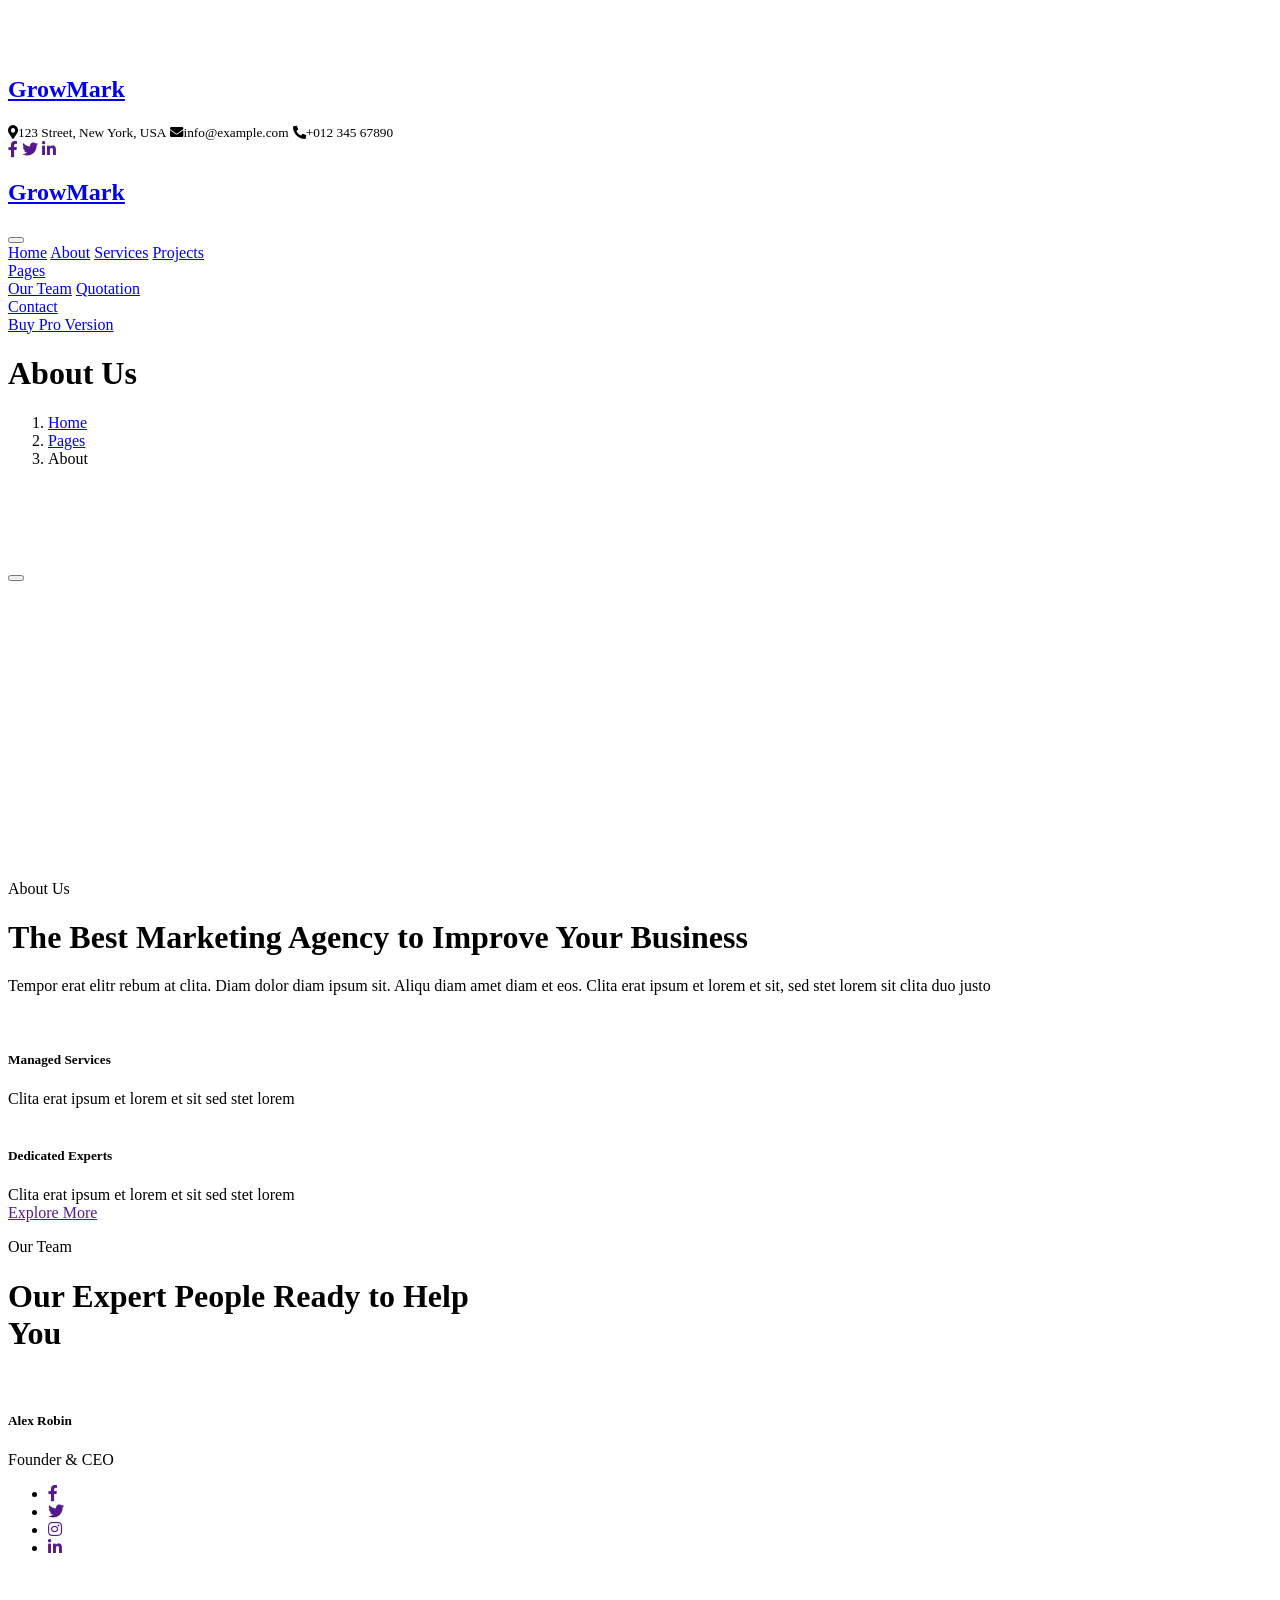
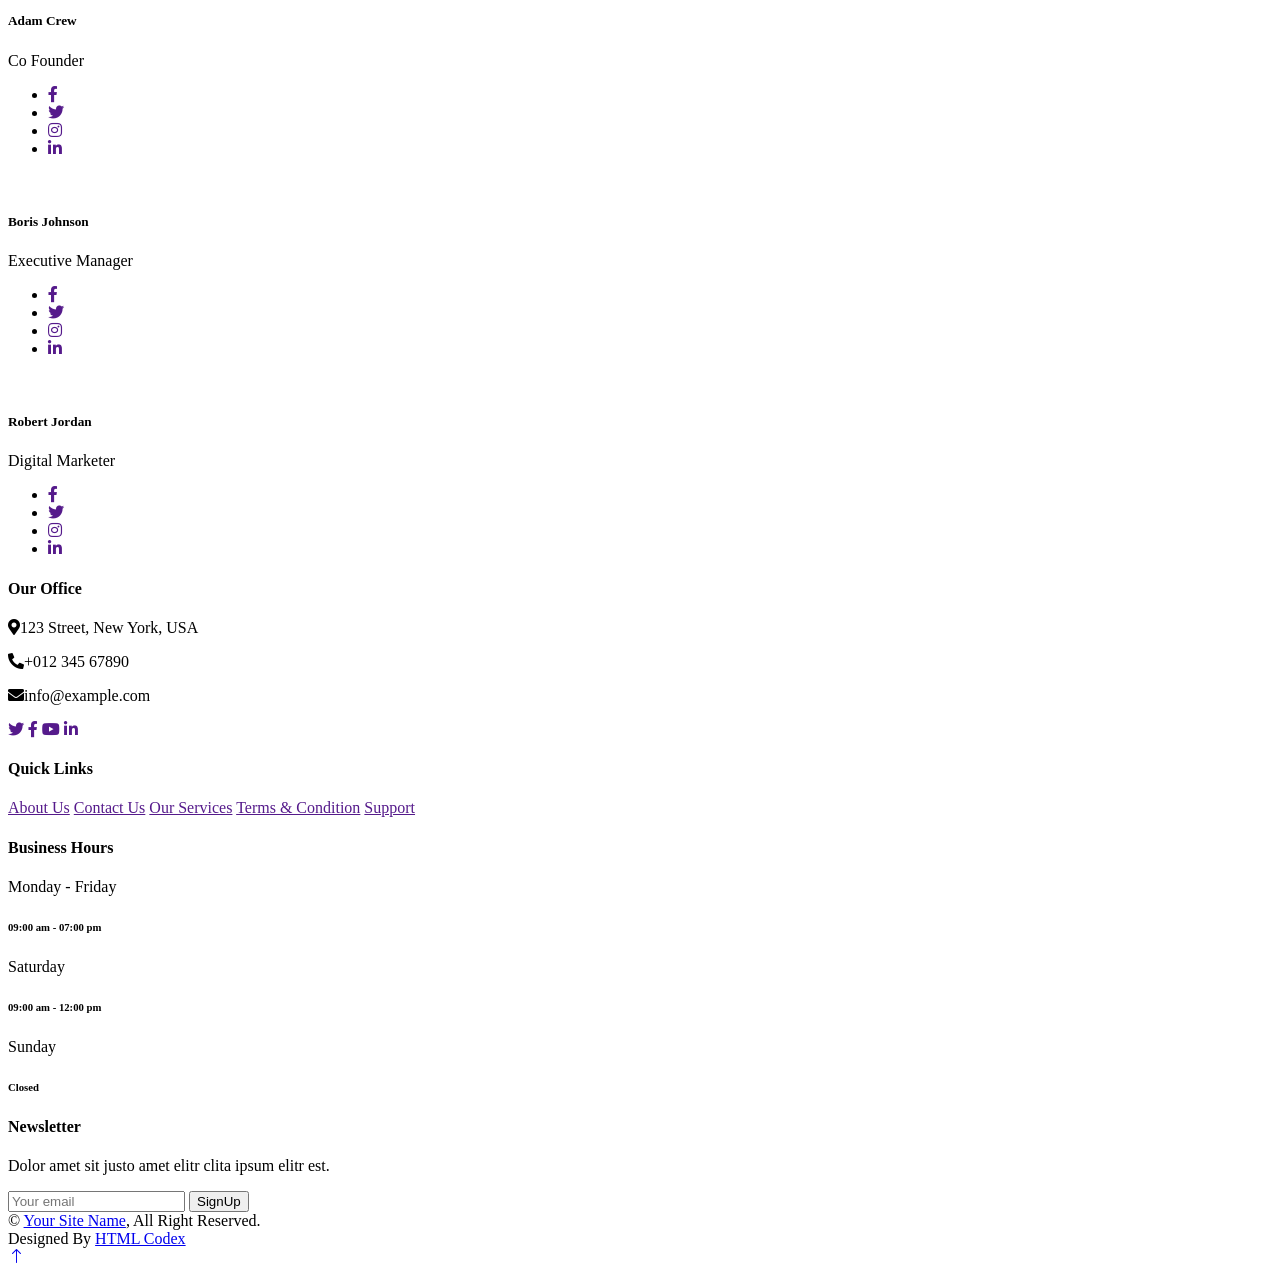
==== about.html @ cabab028 "Existing project" ====
<!DOCTYPE html>
<html lang="en">

<head>
    <meta charset="utf-8">
    <title>GrowMark - Digital Marketing HTML Template</title>
    <meta content="width=device-width, initial-scale=1.0" name="viewport">
    <meta content="" name="keywords">
    <meta content="" name="description">

    <!-- Favicon -->
    <link href="img/favicon.ico" rel="icon">

    <!-- Google Web Fonts -->
    <link rel="preconnect" href="https://fonts.googleapis.com">
    <link rel="preconnect" href="https://fonts.gstatic.com" crossorigin>
    <link href="https://fonts.googleapis.com/css2?family=Montserrat:wght@400;500&family=Roboto:wght@500;700&display=swap" rel="stylesheet">  

    <!-- Icon Font Stylesheet -->
    <link href="https://cdnjs.cloudflare.com/ajax/libs/font-awesome/5.10.0/css/all.min.css" rel="stylesheet">
    <link href="https://cdn.jsdelivr.net/npm/bootstrap-icons@1.4.1/font/bootstrap-icons.css" rel="stylesheet">

    <!-- Libraries Stylesheet -->
    <link href="lib/animate/animate.min.css" rel="stylesheet">

    <!-- Customized Bootstrap Stylesheet -->
    <link href="css/bootstrap.min.css" rel="stylesheet">

    <!-- Template Stylesheet -->
    <link href="css/style.css" rel="stylesheet">
</head>

<body>
    <!-- Spinner Start -->
    <div id="spinner" class="show bg-white position-fixed translate-middle w-100 vh-100 top-50 start-50 d-flex align-items-center justify-content-center">
        <div class="spinner-border text-primary" role="status" style="width: 3rem; height: 3rem;"></div>
    </div>
    <!-- Spinner End -->


    <!-- Topbar Start -->
    <div class="container-fluid bg-primary text-white d-none d-lg-flex">
        <div class="container py-3">
            <div class="d-flex align-items-center">
                <a href="index.html">
                    <h2 class="text-white fw-bold m-0">GrowMark</h2>
                </a>
                <div class="ms-auto d-flex align-items-center">
                    <small class="ms-4"><i class="fa fa-map-marker-alt me-3"></i>123 Street, New York, USA</small>
                    <small class="ms-4"><i class="fa fa-envelope me-3"></i>info@example.com</small>
                    <small class="ms-4"><i class="fa fa-phone-alt me-3"></i>+012 345 67890</small>
                    <div class="ms-3 d-flex">
                        <a class="btn btn-sm-square btn-light text-primary rounded-circle ms-2" href=""><i class="fab fa-facebook-f"></i></a>
                        <a class="btn btn-sm-square btn-light text-primary rounded-circle ms-2" href=""><i class="fab fa-twitter"></i></a>
                        <a class="btn btn-sm-square btn-light text-primary rounded-circle ms-2" href=""><i class="fab fa-linkedin-in"></i></a>
                    </div>
                </div>
            </div>
        </div>
    </div>
    <!-- Topbar End -->


    <!-- Navbar Start -->
    <div class="container-fluid bg-white sticky-top">
        <div class="container">
            <nav class="navbar navbar-expand-lg bg-white navbar-light p-lg-0">
                <a href="index.html" class="navbar-brand d-lg-none">
                    <h1 class="fw-bold m-0">GrowMark</h1>
                </a>
                <button type="button" class="navbar-toggler me-0" data-bs-toggle="collapse" data-bs-target="#navbarCollapse">
                    <span class="navbar-toggler-icon"></span>
                </button>
                <div class="collapse navbar-collapse" id="navbarCollapse">
                    <div class="navbar-nav">
                        <a href="index.html" class="nav-item nav-link">Home</a>
                        <a href="about.html" class="nav-item nav-link active">About</a>
                        <a href="service.html" class="nav-item nav-link">Services</a>
                        <a href="project.html" class="nav-item nav-link">Projects</a>
                        <div class="nav-item dropdown">
                            <a href="#" class="nav-link dropdown-toggle" data-bs-toggle="dropdown">Pages</a>
                            <div class="dropdown-menu bg-light rounded-0 rounded-bottom m-0">
                                <a href="team.html" class="dropdown-item">Our Team</a>
                                <a href="quote.html" class="dropdown-item">Quotation</a>
                            </div>
                        </div>
                        <a href="contact.html" class="nav-item nav-link">Contact</a>
                    </div>
                    <div class="ms-auto d-none d-lg-block">
                        <a href="https://htmlcodex.com/downloading/?item=2665" class="btn btn-primary rounded-pill py-2 px-3">Buy Pro Version</a>
                    </div>
                </div>
            </nav>
        </div>
    </div>
    <!-- Navbar End -->


    <!-- Page Header Start -->
    <div class="container-fluid page-header py-5 mb-5 wow fadeIn" data-wow-delay="0.1s">
        <div class="container text-center py-5">
            <h1 class="display-2 text-white mb-4 animated slideInDown">About Us</h1>
            <nav aria-label="breadcrumb animated slideInDown">
                <ol class="breadcrumb justify-content-center mb-0">
                    <li class="breadcrumb-item"><a href="#">Home</a></li>
                    <li class="breadcrumb-item"><a href="#">Pages</a></li>
                    <li class="breadcrumb-item text-primary" aria-current="page">About</li>
                </ol>
            </nav>
        </div>
    </div>
    <!-- Page Header End -->


    <!-- About Start -->
    <div class="container-fluid about mb-5" style="margin-top: 6rem;">
        <div class="container">
            <div class="row g-0">
                <div class="col-lg-6">
                    <div class="h-100 d-flex align-items-center justify-content-center" style="min-height: 300px;">
                        <button type="button" class="btn-play">
                            <span></span>
                        </button>
                    </div>
                </div>
                <div class="col-lg-6 pt-lg-5 wow fadeIn" data-wow-delay="0.5s">
                    <div class="bg-white rounded-top p-5 mt-lg-5">
                        <p class="fs-5 fw-medium text-primary">About Us</p>
                        <h1 class="display-6 mb-4">The Best Marketing Agency to Improve Your Business</h1>
                        <p class="mb-4">Tempor erat elitr rebum at clita. Diam dolor diam ipsum sit. Aliqu diam amet diam et eos. Clita erat ipsum et lorem et sit, sed stet lorem sit clita duo justo</p>
                        <div class="row g-5 pt-2 mb-5">
                            <div class="col-sm-6">
                                <img class="img-fluid mb-4" src="img/icon/icon-5.png" alt="">
                                <h5 class="mb-3">Managed Services</h5>
                                <span>Clita erat ipsum et lorem et sit sed stet lorem</span>
                            </div>
                            <div class="col-sm-6">
                                <img class="img-fluid mb-4" src="img/icon/icon-2.png" alt="">
                                <h5 class="mb-3">Dedicated Experts</h5>
                                <span>Clita erat ipsum et lorem et sit sed stet lorem</span>
                            </div>
                        </div>
                        <a class="btn btn-primary rounded-pill py-3 px-5" href="">Explore More</a>
                    </div>
                </div>
            </div>
        </div>
    </div>
    <!-- About End -->


    <!-- Team Start -->
    <div class="container-fluid py-5">
        <div class="container">
            <div class="text-center mx-auto wow fadeInUp" data-wow-delay="0.1s" style="max-width: 500px;">
                <p class="fs-5 fw-medium text-primary">Our Team</p>
                <h1 class="display-5 mb-5">Our Expert People Ready to Help You</h1>
            </div>
            <div class="row g-4">
                <div class="col-lg-3 col-md-6 wow fadeInUp" data-wow-delay="0.1s">
                    <div class="team-item rounded overflow-hidden pb-4">
                        <img class="img-fluid mb-4" src="img/team-1.jpg" alt="">
                        <h5>Alex Robin</h5>
                        <span class="text-primary">Founder & CEO</span>
                        <ul class="team-social">
                            <li><a class="btn btn-square" href=""><i class="fab fa-facebook-f"></i></a></li>
                            <li><a class="btn btn-square" href=""><i class="fab fa-twitter"></i></a></li>
                            <li><a class="btn btn-square" href=""><i class="fab fa-instagram"></i></a></li>
                            <li><a class="btn btn-square" href=""><i class="fab fa-linkedin-in"></i></a></li>
                        </ul>
                    </div>
                </div>
                <div class="col-lg-3 col-md-6 wow fadeInUp" data-wow-delay="0.3s">
                    <div class="team-item rounded overflow-hidden pb-4">
                        <img class="img-fluid mb-4" src="img/team-2.jpg" alt="">
                        <h5>Adam Crew</h5>
                        <span class="text-primary">Co Founder</span>
                        <ul class="team-social">
                            <li><a class="btn btn-square" href=""><i class="fab fa-facebook-f"></i></a></li>
                            <li><a class="btn btn-square" href=""><i class="fab fa-twitter"></i></a></li>
                            <li><a class="btn btn-square" href=""><i class="fab fa-instagram"></i></a></li>
                            <li><a class="btn btn-square" href=""><i class="fab fa-linkedin-in"></i></a></li>
                        </ul>
                    </div>
                </div>
                <div class="col-lg-3 col-md-6 wow fadeInUp" data-wow-delay="0.5s">
                    <div class="team-item rounded overflow-hidden pb-4">
                        <img class="img-fluid mb-4" src="img/team-3.jpg" alt="">
                        <h5>Boris Johnson</h5>
                        <span class="text-primary">Executive Manager</span>
                        <ul class="team-social">
                            <li><a class="btn btn-square" href=""><i class="fab fa-facebook-f"></i></a></li>
                            <li><a class="btn btn-square" href=""><i class="fab fa-twitter"></i></a></li>
                            <li><a class="btn btn-square" href=""><i class="fab fa-instagram"></i></a></li>
                            <li><a class="btn btn-square" href=""><i class="fab fa-linkedin-in"></i></a></li>
                        </ul>
                    </div>
                </div>
                <div class="col-lg-3 col-md-6 wow fadeInUp" data-wow-delay="0.7s">
                    <div class="team-item rounded overflow-hidden pb-4">
                        <img class="img-fluid mb-4" src="img/team-4.jpg" alt="">
                        <h5>Robert Jordan</h5>
                        <span class="text-primary">Digital Marketer</span>
                        <ul class="team-social">
                            <li><a class="btn btn-square" href=""><i class="fab fa-facebook-f"></i></a></li>
                            <li><a class="btn btn-square" href=""><i class="fab fa-twitter"></i></a></li>
                            <li><a class="btn btn-square" href=""><i class="fab fa-instagram"></i></a></li>
                            <li><a class="btn btn-square" href=""><i class="fab fa-linkedin-in"></i></a></li>
                        </ul>
                    </div>
                </div>
            </div>
        </div>
    </div>
    <!-- Team End -->


    <!-- Footer Start -->
    <div class="container-fluid bg-dark footer mt-5 py-5 wow fadeIn" data-wow-delay="0.1s">
        <div class="container py-5">
            <div class="row g-5">
                <div class="col-lg-3 col-md-6">
                    <h4 class="text-white mb-4">Our Office</h4>
                    <p class="mb-2"><i class="fa fa-map-marker-alt me-3"></i>123 Street, New York, USA</p>
                    <p class="mb-2"><i class="fa fa-phone-alt me-3"></i>+012 345 67890</p>
                    <p class="mb-2"><i class="fa fa-envelope me-3"></i>info@example.com</p>
                    <div class="d-flex pt-3">
                        <a class="btn btn-square btn-light rounded-circle me-2" href=""><i class="fab fa-twitter"></i></a>
                        <a class="btn btn-square btn-light rounded-circle me-2" href=""><i class="fab fa-facebook-f"></i></a>
                        <a class="btn btn-square btn-light rounded-circle me-2" href=""><i class="fab fa-youtube"></i></a>
                        <a class="btn btn-square btn-light rounded-circle me-2" href=""><i class="fab fa-linkedin-in"></i></a>
                    </div>
                </div>
                <div class="col-lg-3 col-md-6">
                    <h4 class="text-white mb-4">Quick Links</h4>
                    <a class="btn btn-link" href="">About Us</a>
                    <a class="btn btn-link" href="">Contact Us</a>
                    <a class="btn btn-link" href="">Our Services</a>
                    <a class="btn btn-link" href="">Terms & Condition</a>
                    <a class="btn btn-link" href="">Support</a>
                </div>
                <div class="col-lg-3 col-md-6">
                    <h4 class="text-white mb-4">Business Hours</h4>
                    <p class="mb-1">Monday - Friday</p>
                    <h6 class="text-light">09:00 am - 07:00 pm</h6>
                    <p class="mb-1">Saturday</p>
                    <h6 class="text-light">09:00 am - 12:00 pm</h6>
                    <p class="mb-1">Sunday</p>
                    <h6 class="text-light">Closed</h6>
                </div>
                <div class="col-lg-3 col-md-6">
                    <h4 class="text-white mb-4">Newsletter</h4>
                    <p>Dolor amet sit justo amet elitr clita ipsum elitr est.</p>
                    <div class="position-relative w-100">
                        <input class="form-control bg-transparent w-100 py-3 ps-4 pe-5" type="text" placeholder="Your email">
                        <button type="button" class="btn btn-light py-2 position-absolute top-0 end-0 mt-2 me-2">SignUp</button>
                    </div>
                </div>
            </div>
        </div>
    </div>
    <!-- Footer End -->


    <!-- Copyright Start -->
    <div class="container-fluid copyright py-4">
        <div class="container">
            <div class="row">
                <div class="col-md-6 text-center text-md-start mb-3 mb-md-0">
                    &copy; <a class="fw-medium text-light" href="#">Your Site Name</a>, All Right Reserved.
                </div>
                <div class="col-md-6 text-center text-md-end">
                    
                    <!--/*** The author’s attribution link below must remain intact on your website. ***/-->
                    <!--/*** If you wish to remove this credit link, please purchase the Pro Version from https://htmlcodex.com . ***/-->
                    Designed By <a class="fw-medium text-light" href="https://htmlcodex.com">HTML Codex</a>
                </div>
            </div>
        </div>
    </div>
    <!-- Copyright End -->


    <!-- Back to Top -->
    <a href="#" class="btn btn-lg btn-primary btn-lg-square rounded-circle back-to-top"><i class="bi bi-arrow-up"></i></a>


    <!-- JavaScript Libraries -->
    <script src="https://ajax.googleapis.com/ajax/libs/jquery/3.6.1/jquery.min.js"></script>
    <script src="https://cdn.jsdelivr.net/npm/bootstrap@5.0.0/dist/js/bootstrap.bundle.min.js"></script>
    <script src="lib/wow/wow.min.js"></script>
    <script src="lib/easing/easing.min.js"></script>
    <script src="lib/waypoints/waypoints.min.js"></script>

    <!-- Template Javascript -->
    <script src="js/main.js"></script>
</body>

</html>
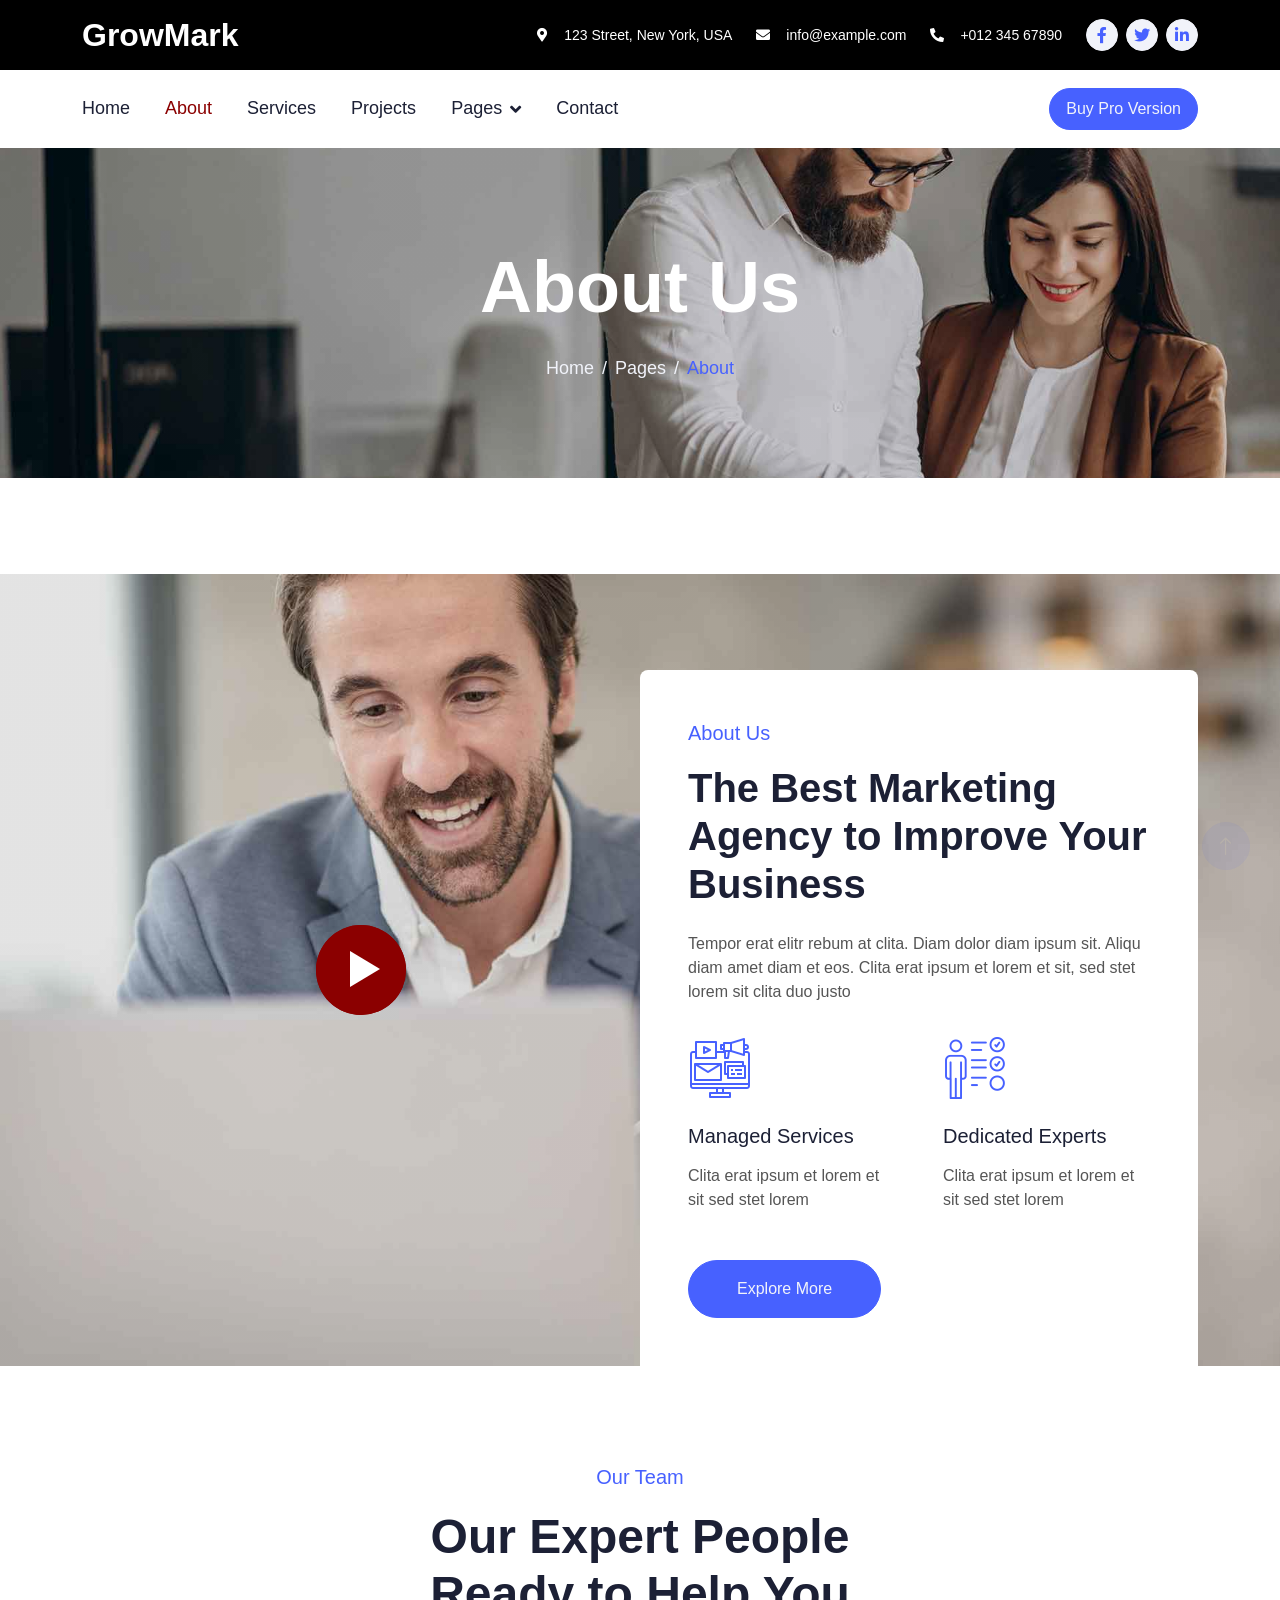
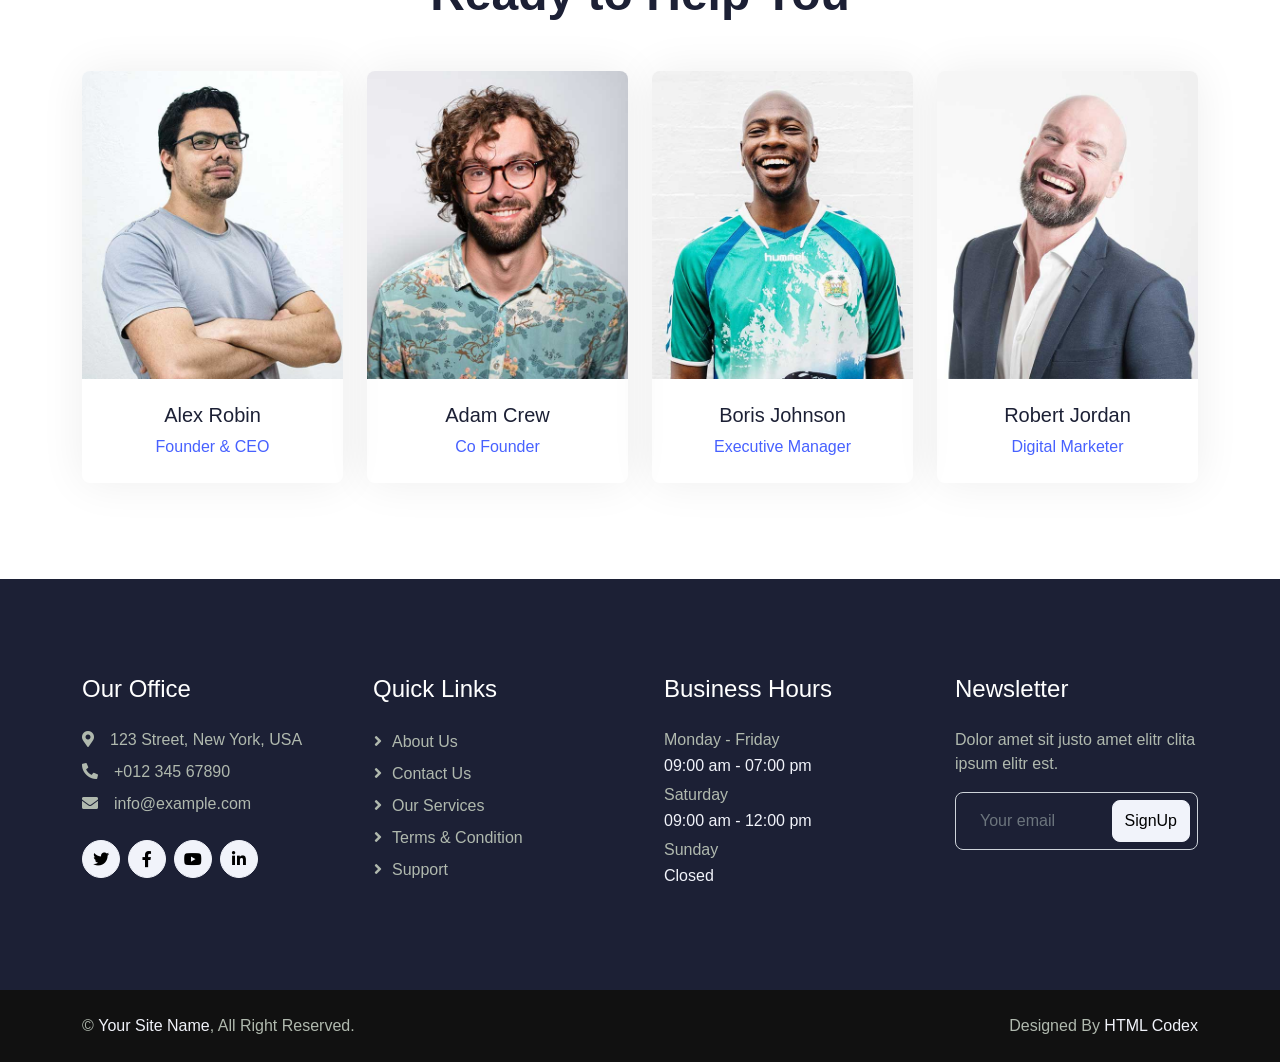
==== commit ac6979fc: "Existing files Will be working on changing the current business to my own business idea" ====
--- a/about.html
+++ b/about.html
@@ -1,299 +1,299 @@
-<!DOCTYPE html>
-<html lang="en">
-
-<head>
-    <meta charset="utf-8">
-    <title>GrowMark - Digital Marketing HTML Template</title>
-    <meta content="width=device-width, initial-scale=1.0" name="viewport">
-    <meta content="" name="keywords">
-    <meta content="" name="description">
-
-    <!-- Favicon -->
-    <link href="img/favicon.ico" rel="icon">
-
-    <!-- Google Web Fonts -->
-    <link rel="preconnect" href="https://fonts.googleapis.com">
-    <link rel="preconnect" href="https://fonts.gstatic.com" crossorigin>
-    <link href="https://fonts.googleapis.com/css2?family=Montserrat:wght@400;500&family=Roboto:wght@500;700&display=swap" rel="stylesheet">  
-
-    <!-- Icon Font Stylesheet -->
-    <link href="https://cdnjs.cloudflare.com/ajax/libs/font-awesome/5.10.0/css/all.min.css" rel="stylesheet">
-    <link href="https://cdn.jsdelivr.net/npm/bootstrap-icons@1.4.1/font/bootstrap-icons.css" rel="stylesheet">
-
-    <!-- Libraries Stylesheet -->
-    <link href="lib/animate/animate.min.css" rel="stylesheet">
-
-    <!-- Customized Bootstrap Stylesheet -->
-    <link href="css/bootstrap.min.css" rel="stylesheet">
-
-    <!-- Template Stylesheet -->
-    <link href="css/style.css" rel="stylesheet">
-</head>
-
-<body>
-    <!-- Spinner Start -->
-    <div id="spinner" class="show bg-white position-fixed translate-middle w-100 vh-100 top-50 start-50 d-flex align-items-center justify-content-center">
-        <div class="spinner-border text-primary" role="status" style="width: 3rem; height: 3rem;"></div>
-    </div>
-    <!-- Spinner End -->
-
-
-    <!-- Topbar Start -->
-    <div class="container-fluid bg-primary text-white d-none d-lg-flex">
-        <div class="container py-3">
-            <div class="d-flex align-items-center">
-                <a href="index.html">
-                    <h2 class="text-white fw-bold m-0">GrowMark</h2>
-                </a>
-                <div class="ms-auto d-flex align-items-center">
-                    <small class="ms-4"><i class="fa fa-map-marker-alt me-3"></i>123 Street, New York, USA</small>
-                    <small class="ms-4"><i class="fa fa-envelope me-3"></i>info@example.com</small>
-                    <small class="ms-4"><i class="fa fa-phone-alt me-3"></i>+012 345 67890</small>
-                    <div class="ms-3 d-flex">
-                        <a class="btn btn-sm-square btn-light text-primary rounded-circle ms-2" href=""><i class="fab fa-facebook-f"></i></a>
-                        <a class="btn btn-sm-square btn-light text-primary rounded-circle ms-2" href=""><i class="fab fa-twitter"></i></a>
-                        <a class="btn btn-sm-square btn-light text-primary rounded-circle ms-2" href=""><i class="fab fa-linkedin-in"></i></a>
-                    </div>
-                </div>
-            </div>
-        </div>
-    </div>
-    <!-- Topbar End -->
-
-
-    <!-- Navbar Start -->
-    <div class="container-fluid bg-white sticky-top">
-        <div class="container">
-            <nav class="navbar navbar-expand-lg bg-white navbar-light p-lg-0">
-                <a href="index.html" class="navbar-brand d-lg-none">
-                    <h1 class="fw-bold m-0">GrowMark</h1>
-                </a>
-                <button type="button" class="navbar-toggler me-0" data-bs-toggle="collapse" data-bs-target="#navbarCollapse">
-                    <span class="navbar-toggler-icon"></span>
-                </button>
-                <div class="collapse navbar-collapse" id="navbarCollapse">
-                    <div class="navbar-nav">
-                        <a href="index.html" class="nav-item nav-link">Home</a>
-                        <a href="about.html" class="nav-item nav-link active">About</a>
-                        <a href="service.html" class="nav-item nav-link">Services</a>
-                        <a href="project.html" class="nav-item nav-link">Projects</a>
-                        <div class="nav-item dropdown">
-                            <a href="#" class="nav-link dropdown-toggle" data-bs-toggle="dropdown">Pages</a>
-                            <div class="dropdown-menu bg-light rounded-0 rounded-bottom m-0">
-                                <a href="team.html" class="dropdown-item">Our Team</a>
-                                <a href="quote.html" class="dropdown-item">Quotation</a>
-                            </div>
-                        </div>
-                        <a href="contact.html" class="nav-item nav-link">Contact</a>
-                    </div>
-                    <div class="ms-auto d-none d-lg-block">
-                        <a href="https://htmlcodex.com/downloading/?item=2665" class="btn btn-primary rounded-pill py-2 px-3">Buy Pro Version</a>
-                    </div>
-                </div>
-            </nav>
-        </div>
-    </div>
-    <!-- Navbar End -->
-
-
-    <!-- Page Header Start -->
-    <div class="container-fluid page-header py-5 mb-5 wow fadeIn" data-wow-delay="0.1s">
-        <div class="container text-center py-5">
-            <h1 class="display-2 text-white mb-4 animated slideInDown">About Us</h1>
-            <nav aria-label="breadcrumb animated slideInDown">
-                <ol class="breadcrumb justify-content-center mb-0">
-                    <li class="breadcrumb-item"><a href="#">Home</a></li>
-                    <li class="breadcrumb-item"><a href="#">Pages</a></li>
-                    <li class="breadcrumb-item text-primary" aria-current="page">About</li>
-                </ol>
-            </nav>
-        </div>
-    </div>
-    <!-- Page Header End -->
-
-
-    <!-- About Start -->
-    <div class="container-fluid about mb-5" style="margin-top: 6rem;">
-        <div class="container">
-            <div class="row g-0">
-                <div class="col-lg-6">
-                    <div class="h-100 d-flex align-items-center justify-content-center" style="min-height: 300px;">
-                        <button type="button" class="btn-play">
-                            <span></span>
-                        </button>
-                    </div>
-                </div>
-                <div class="col-lg-6 pt-lg-5 wow fadeIn" data-wow-delay="0.5s">
-                    <div class="bg-white rounded-top p-5 mt-lg-5">
-                        <p class="fs-5 fw-medium text-primary">About Us</p>
-                        <h1 class="display-6 mb-4">The Best Marketing Agency to Improve Your Business</h1>
-                        <p class="mb-4">Tempor erat elitr rebum at clita. Diam dolor diam ipsum sit. Aliqu diam amet diam et eos. Clita erat ipsum et lorem et sit, sed stet lorem sit clita duo justo</p>
-                        <div class="row g-5 pt-2 mb-5">
-                            <div class="col-sm-6">
-                                <img class="img-fluid mb-4" src="img/icon/icon-5.png" alt="">
-                                <h5 class="mb-3">Managed Services</h5>
-                                <span>Clita erat ipsum et lorem et sit sed stet lorem</span>
-                            </div>
-                            <div class="col-sm-6">
-                                <img class="img-fluid mb-4" src="img/icon/icon-2.png" alt="">
-                                <h5 class="mb-3">Dedicated Experts</h5>
-                                <span>Clita erat ipsum et lorem et sit sed stet lorem</span>
-                            </div>
-                        </div>
-                        <a class="btn btn-primary rounded-pill py-3 px-5" href="">Explore More</a>
-                    </div>
-                </div>
-            </div>
-        </div>
-    </div>
-    <!-- About End -->
-
-
-    <!-- Team Start -->
-    <div class="container-fluid py-5">
-        <div class="container">
-            <div class="text-center mx-auto wow fadeInUp" data-wow-delay="0.1s" style="max-width: 500px;">
-                <p class="fs-5 fw-medium text-primary">Our Team</p>
-                <h1 class="display-5 mb-5">Our Expert People Ready to Help You</h1>
-            </div>
-            <div class="row g-4">
-                <div class="col-lg-3 col-md-6 wow fadeInUp" data-wow-delay="0.1s">
-                    <div class="team-item rounded overflow-hidden pb-4">
-                        <img class="img-fluid mb-4" src="img/team-1.jpg" alt="">
-                        <h5>Alex Robin</h5>
-                        <span class="text-primary">Founder & CEO</span>
-                        <ul class="team-social">
-                            <li><a class="btn btn-square" href=""><i class="fab fa-facebook-f"></i></a></li>
-                            <li><a class="btn btn-square" href=""><i class="fab fa-twitter"></i></a></li>
-                            <li><a class="btn btn-square" href=""><i class="fab fa-instagram"></i></a></li>
-                            <li><a class="btn btn-square" href=""><i class="fab fa-linkedin-in"></i></a></li>
-                        </ul>
-                    </div>
-                </div>
-                <div class="col-lg-3 col-md-6 wow fadeInUp" data-wow-delay="0.3s">
-                    <div class="team-item rounded overflow-hidden pb-4">
-                        <img class="img-fluid mb-4" src="img/team-2.jpg" alt="">
-                        <h5>Adam Crew</h5>
-                        <span class="text-primary">Co Founder</span>
-                        <ul class="team-social">
-                            <li><a class="btn btn-square" href=""><i class="fab fa-facebook-f"></i></a></li>
-                            <li><a class="btn btn-square" href=""><i class="fab fa-twitter"></i></a></li>
-                            <li><a class="btn btn-square" href=""><i class="fab fa-instagram"></i></a></li>
-                            <li><a class="btn btn-square" href=""><i class="fab fa-linkedin-in"></i></a></li>
-                        </ul>
-                    </div>
-                </div>
-                <div class="col-lg-3 col-md-6 wow fadeInUp" data-wow-delay="0.5s">
-                    <div class="team-item rounded overflow-hidden pb-4">
-                        <img class="img-fluid mb-4" src="img/team-3.jpg" alt="">
-                        <h5>Boris Johnson</h5>
-                        <span class="text-primary">Executive Manager</span>
-                        <ul class="team-social">
-                            <li><a class="btn btn-square" href=""><i class="fab fa-facebook-f"></i></a></li>
-                            <li><a class="btn btn-square" href=""><i class="fab fa-twitter"></i></a></li>
-                            <li><a class="btn btn-square" href=""><i class="fab fa-instagram"></i></a></li>
-                            <li><a class="btn btn-square" href=""><i class="fab fa-linkedin-in"></i></a></li>
-                        </ul>
-                    </div>
-                </div>
-                <div class="col-lg-3 col-md-6 wow fadeInUp" data-wow-delay="0.7s">
-                    <div class="team-item rounded overflow-hidden pb-4">
-                        <img class="img-fluid mb-4" src="img/team-4.jpg" alt="">
-                        <h5>Robert Jordan</h5>
-                        <span class="text-primary">Digital Marketer</span>
-                        <ul class="team-social">
-                            <li><a class="btn btn-square" href=""><i class="fab fa-facebook-f"></i></a></li>
-                            <li><a class="btn btn-square" href=""><i class="fab fa-twitter"></i></a></li>
-                            <li><a class="btn btn-square" href=""><i class="fab fa-instagram"></i></a></li>
-                            <li><a class="btn btn-square" href=""><i class="fab fa-linkedin-in"></i></a></li>
-                        </ul>
-                    </div>
-                </div>
-            </div>
-        </div>
-    </div>
-    <!-- Team End -->
-
-
-    <!-- Footer Start -->
-    <div class="container-fluid bg-dark footer mt-5 py-5 wow fadeIn" data-wow-delay="0.1s">
-        <div class="container py-5">
-            <div class="row g-5">
-                <div class="col-lg-3 col-md-6">
-                    <h4 class="text-white mb-4">Our Office</h4>
-                    <p class="mb-2"><i class="fa fa-map-marker-alt me-3"></i>123 Street, New York, USA</p>
-                    <p class="mb-2"><i class="fa fa-phone-alt me-3"></i>+012 345 67890</p>
-                    <p class="mb-2"><i class="fa fa-envelope me-3"></i>info@example.com</p>
-                    <div class="d-flex pt-3">
-                        <a class="btn btn-square btn-light rounded-circle me-2" href=""><i class="fab fa-twitter"></i></a>
-                        <a class="btn btn-square btn-light rounded-circle me-2" href=""><i class="fab fa-facebook-f"></i></a>
-                        <a class="btn btn-square btn-light rounded-circle me-2" href=""><i class="fab fa-youtube"></i></a>
-                        <a class="btn btn-square btn-light rounded-circle me-2" href=""><i class="fab fa-linkedin-in"></i></a>
-                    </div>
-                </div>
-                <div class="col-lg-3 col-md-6">
-                    <h4 class="text-white mb-4">Quick Links</h4>
-                    <a class="btn btn-link" href="">About Us</a>
-                    <a class="btn btn-link" href="">Contact Us</a>
-                    <a class="btn btn-link" href="">Our Services</a>
-                    <a class="btn btn-link" href="">Terms & Condition</a>
-                    <a class="btn btn-link" href="">Support</a>
-                </div>
-                <div class="col-lg-3 col-md-6">
-                    <h4 class="text-white mb-4">Business Hours</h4>
-                    <p class="mb-1">Monday - Friday</p>
-                    <h6 class="text-light">09:00 am - 07:00 pm</h6>
-                    <p class="mb-1">Saturday</p>
-                    <h6 class="text-light">09:00 am - 12:00 pm</h6>
-                    <p class="mb-1">Sunday</p>
-                    <h6 class="text-light">Closed</h6>
-                </div>
-                <div class="col-lg-3 col-md-6">
-                    <h4 class="text-white mb-4">Newsletter</h4>
-                    <p>Dolor amet sit justo amet elitr clita ipsum elitr est.</p>
-                    <div class="position-relative w-100">
-                        <input class="form-control bg-transparent w-100 py-3 ps-4 pe-5" type="text" placeholder="Your email">
-                        <button type="button" class="btn btn-light py-2 position-absolute top-0 end-0 mt-2 me-2">SignUp</button>
-                    </div>
-                </div>
-            </div>
-        </div>
-    </div>
-    <!-- Footer End -->
-
-
-    <!-- Copyright Start -->
-    <div class="container-fluid copyright py-4">
-        <div class="container">
-            <div class="row">
-                <div class="col-md-6 text-center text-md-start mb-3 mb-md-0">
-                    &copy; <a class="fw-medium text-light" href="#">Your Site Name</a>, All Right Reserved.
-                </div>
-                <div class="col-md-6 text-center text-md-end">
-                    
-                    <!--/*** The author’s attribution link below must remain intact on your website. ***/-->
-                    <!--/*** If you wish to remove this credit link, please purchase the Pro Version from https://htmlcodex.com . ***/-->
-                    Designed By <a class="fw-medium text-light" href="https://htmlcodex.com">HTML Codex</a>
-                </div>
-            </div>
-        </div>
-    </div>
-    <!-- Copyright End -->
-
-
-    <!-- Back to Top -->
-    <a href="#" class="btn btn-lg btn-primary btn-lg-square rounded-circle back-to-top"><i class="bi bi-arrow-up"></i></a>
-
-
-    <!-- JavaScript Libraries -->
-    <script src="https://ajax.googleapis.com/ajax/libs/jquery/3.6.1/jquery.min.js"></script>
-    <script src="https://cdn.jsdelivr.net/npm/bootstrap@5.0.0/dist/js/bootstrap.bundle.min.js"></script>
-    <script src="lib/wow/wow.min.js"></script>
-    <script src="lib/easing/easing.min.js"></script>
-    <script src="lib/waypoints/waypoints.min.js"></script>
-
-    <!-- Template Javascript -->
-    <script src="js/main.js"></script>
-</body>
-
+<!DOCTYPE html>
+<html lang="en">
+
+<head>
+    <meta charset="utf-8">
+    <title>GrowMark - Digital Marketing HTML Template</title>
+    <meta content="width=device-width, initial-scale=1.0" name="viewport">
+    <meta content="" name="keywords">
+    <meta content="" name="description">
+
+    <!-- Favicon -->
+    <link href="img/favicon.ico" rel="icon">
+
+    <!-- Google Web Fonts -->
+    <link rel="preconnect" href="https://fonts.googleapis.com">
+    <link rel="preconnect" href="https://fonts.gstatic.com" crossorigin>
+    <link href="https://fonts.googleapis.com/css2?family=Montserrat:wght@400;500&family=Roboto:wght@500;700&display=swap" rel="stylesheet">  
+
+    <!-- Icon Font Stylesheet -->
+    <link href="https://cdnjs.cloudflare.com/ajax/libs/font-awesome/5.10.0/css/all.min.css" rel="stylesheet">
+    <link href="https://cdn.jsdelivr.net/npm/bootstrap-icons@1.4.1/font/bootstrap-icons.css" rel="stylesheet">
+
+    <!-- Libraries Stylesheet -->
+    <link href="lib/animate/animate.min.css" rel="stylesheet">
+
+    <!-- Customized Bootstrap Stylesheet -->
+    <link href="css/bootstrap.min.css" rel="stylesheet">
+
+    <!-- Template Stylesheet -->
+    <link href="css/style.css" rel="stylesheet">
+</head>
+
+<body>
+    <!-- Spinner Start -->
+    <div id="spinner" class="show bg-white position-fixed translate-middle w-100 vh-100 top-50 start-50 d-flex align-items-center justify-content-center">
+        <div class="spinner-border text-primary" role="status" style="width: 3rem; height: 3rem;"></div>
+    </div>
+    <!-- Spinner End -->
+
+
+    <!-- Topbar Start -->
+    <div class="container-fluid bg-primary text-white d-none d-lg-flex">
+        <div class="container py-3">
+            <div class="d-flex align-items-center">
+                <a href="index.html">
+                    <h2 class="text-white fw-bold m-0">GrowMark</h2>
+                </a>
+                <div class="ms-auto d-flex align-items-center">
+                    <small class="ms-4"><i class="fa fa-map-marker-alt me-3"></i>123 Street, New York, USA</small>
+                    <small class="ms-4"><i class="fa fa-envelope me-3"></i>info@example.com</small>
+                    <small class="ms-4"><i class="fa fa-phone-alt me-3"></i>+012 345 67890</small>
+                    <div class="ms-3 d-flex">
+                        <a class="btn btn-sm-square btn-light text-primary rounded-circle ms-2" href=""><i class="fab fa-facebook-f"></i></a>
+                        <a class="btn btn-sm-square btn-light text-primary rounded-circle ms-2" href=""><i class="fab fa-twitter"></i></a>
+                        <a class="btn btn-sm-square btn-light text-primary rounded-circle ms-2" href=""><i class="fab fa-linkedin-in"></i></a>
+                    </div>
+                </div>
+            </div>
+        </div>
+    </div>
+    <!-- Topbar End -->
+
+
+    <!-- Navbar Start -->
+    <div class="container-fluid bg-white sticky-top">
+        <div class="container">
+            <nav class="navbar navbar-expand-lg bg-white navbar-light p-lg-0">
+                <a href="index.html" class="navbar-brand d-lg-none">
+                    <h1 class="fw-bold m-0">GrowMark</h1>
+                </a>
+                <button type="button" class="navbar-toggler me-0" data-bs-toggle="collapse" data-bs-target="#navbarCollapse">
+                    <span class="navbar-toggler-icon"></span>
+                </button>
+                <div class="collapse navbar-collapse" id="navbarCollapse">
+                    <div class="navbar-nav">
+                        <a href="index.html" class="nav-item nav-link">Home</a>
+                        <a href="about.html" class="nav-item nav-link active">About</a>
+                        <a href="service.html" class="nav-item nav-link">Services</a>
+                        <a href="project.html" class="nav-item nav-link">Projects</a>
+                        <div class="nav-item dropdown">
+                            <a href="#" class="nav-link dropdown-toggle" data-bs-toggle="dropdown">Pages</a>
+                            <div class="dropdown-menu bg-light rounded-0 rounded-bottom m-0">
+                                <a href="team.html" class="dropdown-item">Our Team</a>
+                                <a href="quote.html" class="dropdown-item">Quotation</a>
+                            </div>
+                        </div>
+                        <a href="contact.html" class="nav-item nav-link">Contact</a>
+                    </div>
+                    <div class="ms-auto d-none d-lg-block">
+                        <a href="https://htmlcodex.com/downloading/?item=2665" class="btn btn-primary rounded-pill py-2 px-3">Buy Pro Version</a>
+                    </div>
+                </div>
+            </nav>
+        </div>
+    </div>
+    <!-- Navbar End -->
+
+
+    <!-- Page Header Start -->
+    <div class="container-fluid page-header py-5 mb-5 wow fadeIn" data-wow-delay="0.1s">
+        <div class="container text-center py-5">
+            <h1 class="display-2 text-white mb-4 animated slideInDown">About Us</h1>
+            <nav aria-label="breadcrumb animated slideInDown">
+                <ol class="breadcrumb justify-content-center mb-0">
+                    <li class="breadcrumb-item"><a href="#">Home</a></li>
+                    <li class="breadcrumb-item"><a href="#">Pages</a></li>
+                    <li class="breadcrumb-item text-primary" aria-current="page">About</li>
+                </ol>
+            </nav>
+        </div>
+    </div>
+    <!-- Page Header End -->
+
+
+    <!-- About Start -->
+    <div class="container-fluid about mb-5" style="margin-top: 6rem;">
+        <div class="container">
+            <div class="row g-0">
+                <div class="col-lg-6">
+                    <div class="h-100 d-flex align-items-center justify-content-center" style="min-height: 300px;">
+                        <button type="button" class="btn-play">
+                            <span></span>
+                        </button>
+                    </div>
+                </div>
+                <div class="col-lg-6 pt-lg-5 wow fadeIn" data-wow-delay="0.5s">
+                    <div class="bg-white rounded-top p-5 mt-lg-5">
+                        <p class="fs-5 fw-medium text-primary">About Us</p>
+                        <h1 class="display-6 mb-4">The Best Marketing Agency to Improve Your Business</h1>
+                        <p class="mb-4">Tempor erat elitr rebum at clita. Diam dolor diam ipsum sit. Aliqu diam amet diam et eos. Clita erat ipsum et lorem et sit, sed stet lorem sit clita duo justo</p>
+                        <div class="row g-5 pt-2 mb-5">
+                            <div class="col-sm-6">
+                                <img class="img-fluid mb-4" src="img/icon/icon-5.png" alt="">
+                                <h5 class="mb-3">Managed Services</h5>
+                                <span>Clita erat ipsum et lorem et sit sed stet lorem</span>
+                            </div>
+                            <div class="col-sm-6">
+                                <img class="img-fluid mb-4" src="img/icon/icon-2.png" alt="">
+                                <h5 class="mb-3">Dedicated Experts</h5>
+                                <span>Clita erat ipsum et lorem et sit sed stet lorem</span>
+                            </div>
+                        </div>
+                        <a class="btn btn-primary rounded-pill py-3 px-5" href="">Explore More</a>
+                    </div>
+                </div>
+            </div>
+        </div>
+    </div>
+    <!-- About End -->
+
+
+    <!-- Team Start -->
+    <div class="container-fluid py-5">
+        <div class="container">
+            <div class="text-center mx-auto wow fadeInUp" data-wow-delay="0.1s" style="max-width: 500px;">
+                <p class="fs-5 fw-medium text-primary">Our Team</p>
+                <h1 class="display-5 mb-5">Our Expert People Ready to Help You</h1>
+            </div>
+            <div class="row g-4">
+                <div class="col-lg-3 col-md-6 wow fadeInUp" data-wow-delay="0.1s">
+                    <div class="team-item rounded overflow-hidden pb-4">
+                        <img class="img-fluid mb-4" src="img/team-1.jpg" alt="">
+                        <h5>Alex Robin</h5>
+                        <span class="text-primary">Founder & CEO</span>
+                        <ul class="team-social">
+                            <li><a class="btn btn-square" href=""><i class="fab fa-facebook-f"></i></a></li>
+                            <li><a class="btn btn-square" href=""><i class="fab fa-twitter"></i></a></li>
+                            <li><a class="btn btn-square" href=""><i class="fab fa-instagram"></i></a></li>
+                            <li><a class="btn btn-square" href=""><i class="fab fa-linkedin-in"></i></a></li>
+                        </ul>
+                    </div>
+                </div>
+                <div class="col-lg-3 col-md-6 wow fadeInUp" data-wow-delay="0.3s">
+                    <div class="team-item rounded overflow-hidden pb-4">
+                        <img class="img-fluid mb-4" src="img/team-2.jpg" alt="">
+                        <h5>Adam Crew</h5>
+                        <span class="text-primary">Co Founder</span>
+                        <ul class="team-social">
+                            <li><a class="btn btn-square" href=""><i class="fab fa-facebook-f"></i></a></li>
+                            <li><a class="btn btn-square" href=""><i class="fab fa-twitter"></i></a></li>
+                            <li><a class="btn btn-square" href=""><i class="fab fa-instagram"></i></a></li>
+                            <li><a class="btn btn-square" href=""><i class="fab fa-linkedin-in"></i></a></li>
+                        </ul>
+                    </div>
+                </div>
+                <div class="col-lg-3 col-md-6 wow fadeInUp" data-wow-delay="0.5s">
+                    <div class="team-item rounded overflow-hidden pb-4">
+                        <img class="img-fluid mb-4" src="img/team-3.jpg" alt="">
+                        <h5>Boris Johnson</h5>
+                        <span class="text-primary">Executive Manager</span>
+                        <ul class="team-social">
+                            <li><a class="btn btn-square" href=""><i class="fab fa-facebook-f"></i></a></li>
+                            <li><a class="btn btn-square" href=""><i class="fab fa-twitter"></i></a></li>
+                            <li><a class="btn btn-square" href=""><i class="fab fa-instagram"></i></a></li>
+                            <li><a class="btn btn-square" href=""><i class="fab fa-linkedin-in"></i></a></li>
+                        </ul>
+                    </div>
+                </div>
+                <div class="col-lg-3 col-md-6 wow fadeInUp" data-wow-delay="0.7s">
+                    <div class="team-item rounded overflow-hidden pb-4">
+                        <img class="img-fluid mb-4" src="img/team-4.jpg" alt="">
+                        <h5>Robert Jordan</h5>
+                        <span class="text-primary">Digital Marketer</span>
+                        <ul class="team-social">
+                            <li><a class="btn btn-square" href=""><i class="fab fa-facebook-f"></i></a></li>
+                            <li><a class="btn btn-square" href=""><i class="fab fa-twitter"></i></a></li>
+                            <li><a class="btn btn-square" href=""><i class="fab fa-instagram"></i></a></li>
+                            <li><a class="btn btn-square" href=""><i class="fab fa-linkedin-in"></i></a></li>
+                        </ul>
+                    </div>
+                </div>
+            </div>
+        </div>
+    </div>
+    <!-- Team End -->
+
+
+    <!-- Footer Start -->
+    <div class="container-fluid bg-dark footer mt-5 py-5 wow fadeIn" data-wow-delay="0.1s">
+        <div class="container py-5">
+            <div class="row g-5">
+                <div class="col-lg-3 col-md-6">
+                    <h4 class="text-white mb-4">Our Office</h4>
+                    <p class="mb-2"><i class="fa fa-map-marker-alt me-3"></i>123 Street, New York, USA</p>
+                    <p class="mb-2"><i class="fa fa-phone-alt me-3"></i>+012 345 67890</p>
+                    <p class="mb-2"><i class="fa fa-envelope me-3"></i>info@example.com</p>
+                    <div class="d-flex pt-3">
+                        <a class="btn btn-square btn-light rounded-circle me-2" href=""><i class="fab fa-twitter"></i></a>
+                        <a class="btn btn-square btn-light rounded-circle me-2" href=""><i class="fab fa-facebook-f"></i></a>
+                        <a class="btn btn-square btn-light rounded-circle me-2" href=""><i class="fab fa-youtube"></i></a>
+                        <a class="btn btn-square btn-light rounded-circle me-2" href=""><i class="fab fa-linkedin-in"></i></a>
+                    </div>
+                </div>
+                <div class="col-lg-3 col-md-6">
+                    <h4 class="text-white mb-4">Quick Links</h4>
+                    <a class="btn btn-link" href="">About Us</a>
+                    <a class="btn btn-link" href="">Contact Us</a>
+                    <a class="btn btn-link" href="">Our Services</a>
+                    <a class="btn btn-link" href="">Terms & Condition</a>
+                    <a class="btn btn-link" href="">Support</a>
+                </div>
+                <div class="col-lg-3 col-md-6">
+                    <h4 class="text-white mb-4">Business Hours</h4>
+                    <p class="mb-1">Monday - Friday</p>
+                    <h6 class="text-light">09:00 am - 07:00 pm</h6>
+                    <p class="mb-1">Saturday</p>
+                    <h6 class="text-light">09:00 am - 12:00 pm</h6>
+                    <p class="mb-1">Sunday</p>
+                    <h6 class="text-light">Closed</h6>
+                </div>
+                <div class="col-lg-3 col-md-6">
+                    <h4 class="text-white mb-4">Newsletter</h4>
+                    <p>Dolor amet sit justo amet elitr clita ipsum elitr est.</p>
+                    <div class="position-relative w-100">
+                        <input class="form-control bg-transparent w-100 py-3 ps-4 pe-5" type="text" placeholder="Your email">
+                        <button type="button" class="btn btn-light py-2 position-absolute top-0 end-0 mt-2 me-2">SignUp</button>
+                    </div>
+                </div>
+            </div>
+        </div>
+    </div>
+    <!-- Footer End -->
+
+
+    <!-- Copyright Start -->
+    <div class="container-fluid copyright py-4">
+        <div class="container">
+            <div class="row">
+                <div class="col-md-6 text-center text-md-start mb-3 mb-md-0">
+                    &copy; <a class="fw-medium text-light" href="#">Your Site Name</a>, All Right Reserved.
+                </div>
+                <div class="col-md-6 text-center text-md-end">
+                    
+                    <!--/*** The author’s attribution link below must remain intact on your website. ***/-->
+                    <!--/*** If you wish to remove this credit link, please purchase the Pro Version from https://htmlcodex.com . ***/-->
+                    Designed By <a class="fw-medium text-light" href="https://htmlcodex.com">HTML Codex</a>
+                </div>
+            </div>
+        </div>
+    </div>
+    <!-- Copyright End -->
+
+
+    <!-- Back to Top -->
+    <a href="#" class="btn btn-lg btn-primary btn-lg-square rounded-circle back-to-top"><i class="bi bi-arrow-up"></i></a>
+
+
+    <!-- JavaScript Libraries -->
+    <script src="https://ajax.googleapis.com/ajax/libs/jquery/3.6.1/jquery.min.js"></script>
+    <script src="https://cdn.jsdelivr.net/npm/bootstrap@5.0.0/dist/js/bootstrap.bundle.min.js"></script>
+    <script src="lib/wow/wow.min.js"></script>
+    <script src="lib/easing/easing.min.js"></script>
+    <script src="lib/waypoints/waypoints.min.js"></script>
+
+    <!-- Template Javascript -->
+    <script src="js/main.js"></script>
+</body>
+
 </html>
--- a/css/style.css
+++ b/css/style.css
@@ -0,0 +1,425 @@
+/********** Template CSS **********/
+:root {
+    --primary: #8B0000;
+    --secondary: #555555;
+    --light: #F1F3FA;
+    --dark: #1C2035;
+}
+
+.back-to-top {
+    position: fixed;
+    display: none;
+    right: 30px;
+    bottom: 30px;
+    z-index: 99;
+}
+
+.fw-medium {
+    font-weight: 500;
+}
+
+
+/*** Spinner ***/
+#spinner {
+    opacity: 0;
+    visibility: hidden;
+    transition: opacity .5s ease-out, visibility 0s linear .5s;
+    z-index: 99999;
+}
+
+#spinner.show {
+    transition: opacity .5s ease-out, visibility 0s linear 0s;
+    visibility: visible;
+    opacity: 1;
+}
+
+
+/*** Button ***/
+.btn {
+    transition: .5s;
+    font-weight: 500;
+}
+
+.btn-primary,
+.btn-outline-primary:hover {
+    color: var(--light);
+}
+
+.btn-secondary,
+.btn-outline-secondary:hover {
+    color: var(--dark);
+}
+
+.btn-square {
+    width: 38px;
+    height: 38px;
+}
+
+.btn-sm-square {
+    width: 32px;
+    height: 32px;
+}
+
+.btn-lg-square {
+    width: 48px;
+    height: 48px;
+}
+
+.btn-square,
+.btn-sm-square,
+.btn-lg-square {
+    padding: 0;
+    display: flex;
+    align-items: center;
+    justify-content: center;
+    font-weight: normal;
+}
+
+
+/*** Navbar ***/
+.sticky-top {
+    top: -100px;
+    transition: .5s;
+}
+
+.navbar .navbar-nav .nav-link {
+    margin-right: 35px;
+    padding: 25px 0;
+    color: var(--dark);
+    font-size: 18px;
+    font-weight: 500;
+    outline: none;
+}
+
+.navbar .navbar-nav .nav-link:hover,
+.navbar .navbar-nav .nav-link.active {
+    color: var(--primary);
+}
+
+.navbar .dropdown-toggle::after {
+    border: none;
+    content: "\f107";
+    font-family: "Font Awesome 5 Free";
+    font-weight: 900;
+    vertical-align: middle;
+    margin-left: 8px;
+}
+
+@media (max-width: 991.98px) {
+    .navbar .navbar-nav .nav-link  {
+        margin-right: 0;
+        padding: 10px 0;
+    }
+
+    .navbar .navbar-nav {
+        margin-top: 15px;
+        border-top: 1px solid #EEEEEE;
+    }
+}
+
+@media (min-width: 992px) {
+    .navbar .nav-item .dropdown-menu {
+        display: block;
+        border: none;
+        margin-top: 0;
+        top: 150%;
+        opacity: 0;
+        visibility: hidden;
+        transition: .5s;
+    }
+
+    .navbar .nav-item:hover .dropdown-menu {
+        top: 100%;
+        visibility: visible;
+        transition: .5s;
+        opacity: 1;
+    }
+}
+
+
+/*** Header ***/
+.carousel-caption {
+    top: 0;
+    left: 0;
+    right: 0;
+    bottom: 0;
+    display: flex;
+    align-items: center;
+    background: rgba(0, 0, 0, .1);
+    z-index: 1;
+}
+
+.carousel-control-prev,
+.carousel-control-next {
+    width: 15%;
+}
+
+.carousel-control-prev-icon,
+.carousel-control-next-icon {
+    width: 3.5rem;
+    height: 3.5rem;
+    border-radius: 3.5rem;
+    background-color: var(--primary);
+    border: 15px solid var(--primary);
+}
+
+@media (max-width: 768px) {
+    #header-carousel .carousel-item {
+        position: relative;
+        min-height: 450px;
+    }
+    
+    #header-carousel .carousel-item img {
+        position: absolute;
+        width: 100%;
+        height: 100%;
+        object-fit: cover;
+    }
+}
+
+.page-header {
+    background: linear-gradient(rgba(0, 0, 0, .1), rgba(0, 0, 0, .1)), url(../img/carousel-1.jpg) center center no-repeat;
+    background-size: cover;
+}
+
+.page-header .breadcrumb-item+.breadcrumb-item::before {
+    color: var(--light);
+}
+
+.page-header .breadcrumb-item,
+.page-header .breadcrumb-item a {
+    font-size: 18px;
+    color: var(--light);
+}
+
+
+/*** About ***/
+.about {
+    background: linear-gradient(rgba(0, 0, 0, .1), rgba(0, 0, 0, .1)), url(../img/about.jpg) left center no-repeat;
+    background-size: cover;
+}
+
+.btn-play {
+    position: relative;
+    display: block;
+    box-sizing: content-box;
+    width: 36px;
+    height: 46px;
+    border-radius: 100%;
+    border: none;
+    outline: none !important;
+    padding: 18px 20px 20px 28px;
+    background: var(--primary);
+}
+
+.btn-play:before {
+    content: "";
+    position: absolute;
+    z-index: 0;
+    left: 50%;
+    top: 50%;
+    transform: translateX(-50%) translateY(-50%);
+    display: block;
+    width: 90px;
+    height: 90px;
+    background: var(--primary);
+    border-radius: 100%;
+    animation: pulse-border 1500ms ease-out infinite;
+}
+
+.btn-play:after {
+    content: "";
+    position: absolute;
+    z-index: 1;
+    left: 50%;
+    top: 50%;
+    transform: translateX(-50%) translateY(-50%);
+    display: block;
+    width: 90px;
+    height: 90px;
+    background: var(--primary);
+    border-radius: 100%;
+    transition: all 200ms;
+}
+
+.btn-play span {
+    display: block;
+    position: relative;
+    z-index: 3;
+    width: 0;
+    height: 0;
+    left: 3px;
+    border-left: 30px solid #FFFFFF;
+    border-top: 18px solid transparent;
+    border-bottom: 18px solid transparent;
+}
+
+@keyframes pulse-border {
+    0% {
+        transform: translateX(-50%) translateY(-50%) translateZ(0) scale(1);
+        opacity: 1;
+    }
+
+    100% {
+        transform: translateX(-50%) translateY(-50%) translateZ(0) scale(2);
+        opacity: 0;
+    }
+}
+
+
+/*** Service ***/
+.service-item .service-text {
+    position: relative;
+    width: 100%;
+    top: 0;
+    left: 0;
+    text-align: center;
+    background: #FFFFFF;
+    box-shadow: 0 0 45px rgba(0, 0, 0, .06);
+    transition: .5s;
+    z-index: 2;
+}
+
+.service-item:hover .service-text {
+    top: -1.5rem;
+}
+
+.service-item .service-text h5 {
+    transition: .5s;
+}
+
+.service-item:hover .service-text h5 {
+    color: var(--primary);
+}
+
+.service-item .service-btn {
+    position: absolute;
+    width: 80%;
+    height: 3rem;
+    left: 10%;
+    bottom: 0;
+    display: flex;
+    align-items: center;
+    justify-content: center;
+    background: #FFFFFF;
+    box-shadow: 0 0 45px rgba(0, 0, 0, .07);
+    transition: .5s;
+    z-index: 1;
+}
+
+.service-item:hover .service-btn {
+    bottom: -1.5rem;
+}
+
+
+/*** Project ***/
+.project-item {
+    position: relative;
+    border-radius: 8px;
+    overflow: hidden;
+    box-shadow: 0 0 45px rgba(0, 0, 0, .07);
+}
+
+
+/*** Team ***/
+.team-item {
+    position: relative;
+    text-align: center;
+    box-shadow: 0 0 45px rgba(0, 0, 0, .07);
+}
+
+.team-item .team-social {
+    position: absolute;
+    padding: 0;
+    top: 15px;
+    left: 0;
+    overflow: hidden;
+}
+
+.team-item .team-social li {
+    list-style-type: none;
+    margin-bottom: 10px;
+    margin-left: -50px;
+    opacity: 0;
+    transition: .5s;
+}
+
+.team-item:hover .team-social li {
+    margin-left: 15px;
+    opacity: 1;
+}
+
+.team-item .team-social li .btn {
+    background: #FFFFFF;
+    color: var(--primary);
+    border-radius: 40px;
+    transition: .5s;
+}
+
+.team-item .team-social li .btn:hover {
+    color: #FFFFFF;
+    background: var(--primary);
+}
+
+.team-item .team-social li:nth-child(1) {
+    transition-delay: .1s;
+}
+
+.team-item .team-social li:nth-child(2) {
+    transition-delay: .2s;
+}
+
+.team-item .team-social li:nth-child(3) {
+    transition-delay: .3s;
+}
+
+.team-item .team-social li:nth-child(4) {
+    transition-delay: .4s;
+}
+
+.team-item .team-social li:nth-child(5) {
+    transition-delay: .5s;
+}
+
+
+/*** Footer ***/
+.footer {
+    color: #B0B9AE;
+}
+
+.footer .btn.btn-link {
+    display: block;
+    margin-bottom: 5px;
+    padding: 0;
+    text-align: left;
+    color: #B0B9AE;
+    font-weight: normal;
+    text-transform: capitalize;
+    transition: .3s;
+}
+
+.footer .btn.btn-link::before {
+    position: relative;
+    content: "\f105";
+    font-family: "Font Awesome 5 Free";
+    font-weight: 900;
+    margin-right: 10px;
+}
+
+.footer .btn.btn-link:hover {
+    color: var(--light);
+    letter-spacing: 1px;
+    box-shadow: none;
+}
+
+.copyright {
+    color: #B0B9AE;
+}
+
+.copyright {
+    background: #111111;
+}
+
+.copyright a:hover {
+    color: var(--primary) !important;
+}
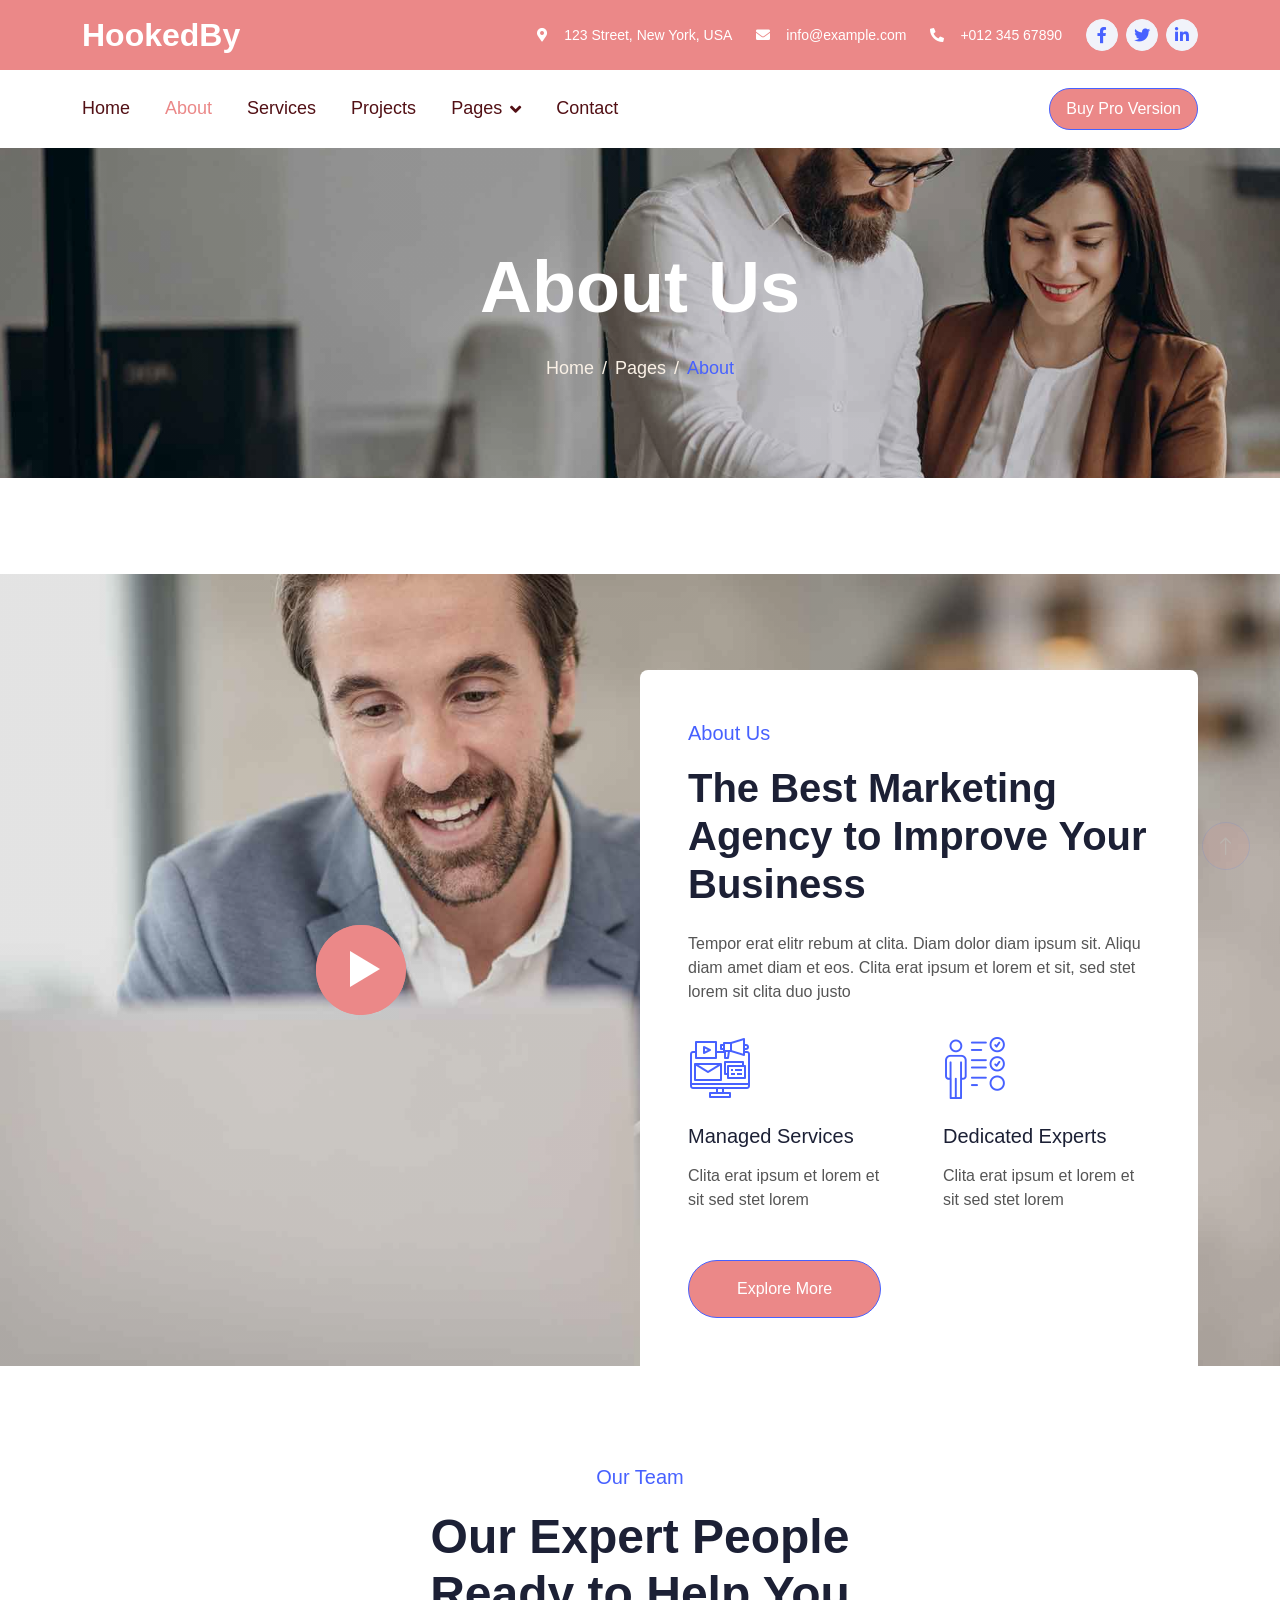
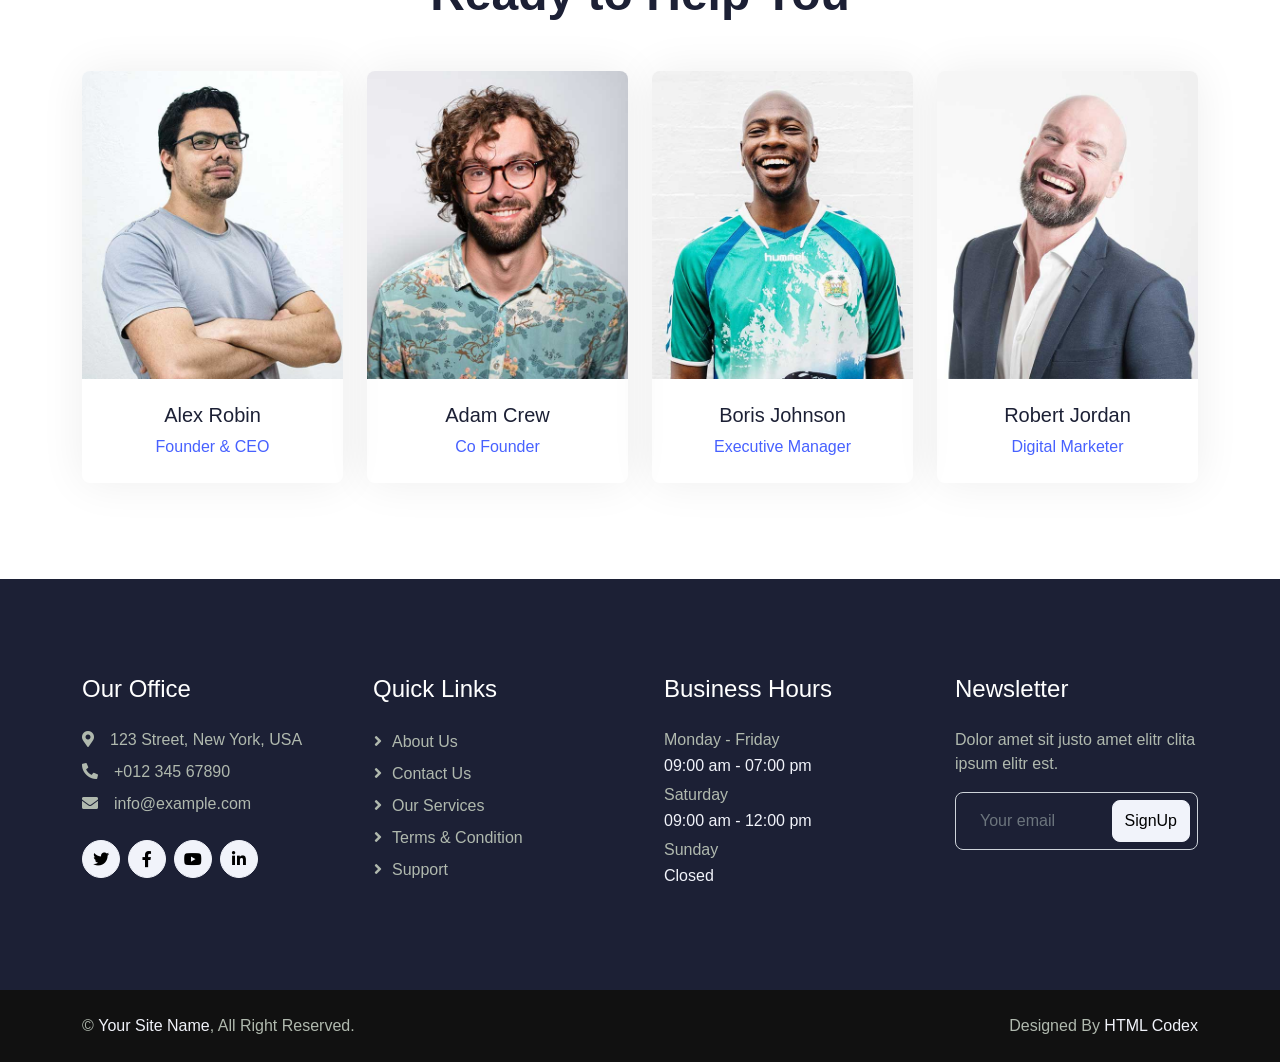
==== commit 2ab83cee: "Updated a few pages" ====
--- a/about.html
+++ b/about.html
@@ -3,10 +3,11 @@
 
 <head>
     <meta charset="utf-8">
-    <title>GrowMark - Digital Marketing HTML Template</title>
+    <title>HookedBy | All about any yarn getting hooked by Bokamoso</title>
     <meta content="width=device-width, initial-scale=1.0" name="viewport">
-    <meta content="" name="keywords">
-    <meta content="" name="description">
+    <meta content="crochet, handmade, artisanal, custom order, beginner pattern" name="keywords">
+    <meta content="Hooked By is a handmade crochet studio: shop ready-to-wear pieces, commission a custom crochet order, or grab a beginner-friendly pattern. Every stitch made by hand, one skein at a time." name="description">
+    <meta name="author" content="Bokamoso Ramadie">
 
     <!-- Favicon -->
     <link href="img/favicon.ico" rel="icon">
@@ -43,7 +44,7 @@
         <div class="container py-3">
             <div class="d-flex align-items-center">
                 <a href="index.html">
-                    <h2 class="text-white fw-bold m-0">GrowMark</h2>
+                    <h2 class="text-white fw-bold m-0">HookedBy</h2>
                 </a>
                 <div class="ms-auto d-flex align-items-center">
                     <small class="ms-4"><i class="fa fa-map-marker-alt me-3"></i>123 Street, New York, USA</small>
--- a/css/style.css
+++ b/css/style.css
@@ -1,9 +1,12 @@
 /********** Template CSS **********/
 :root {
-    --primary: #8B0000;
-    --secondary: #555555;
-    --light: #F1F3FA;
-    --dark: #1C2035;
+    --primary: #EB8888;
+    --secondary:#954D4A;
+    --light:#FAF1E6;
+    --dark: #521015;
+}
+.bg-primary {
+    background-color: var(--primary) !important;
 }
 
 .back-to-top {
@@ -40,7 +43,9 @@
     font-weight: 500;
 }
 
-.btn-primary,
+.btn-primary {
+    background-color: var(--primary);
+}
 .btn-outline-primary:hover {
     color: var(--light);
 }
